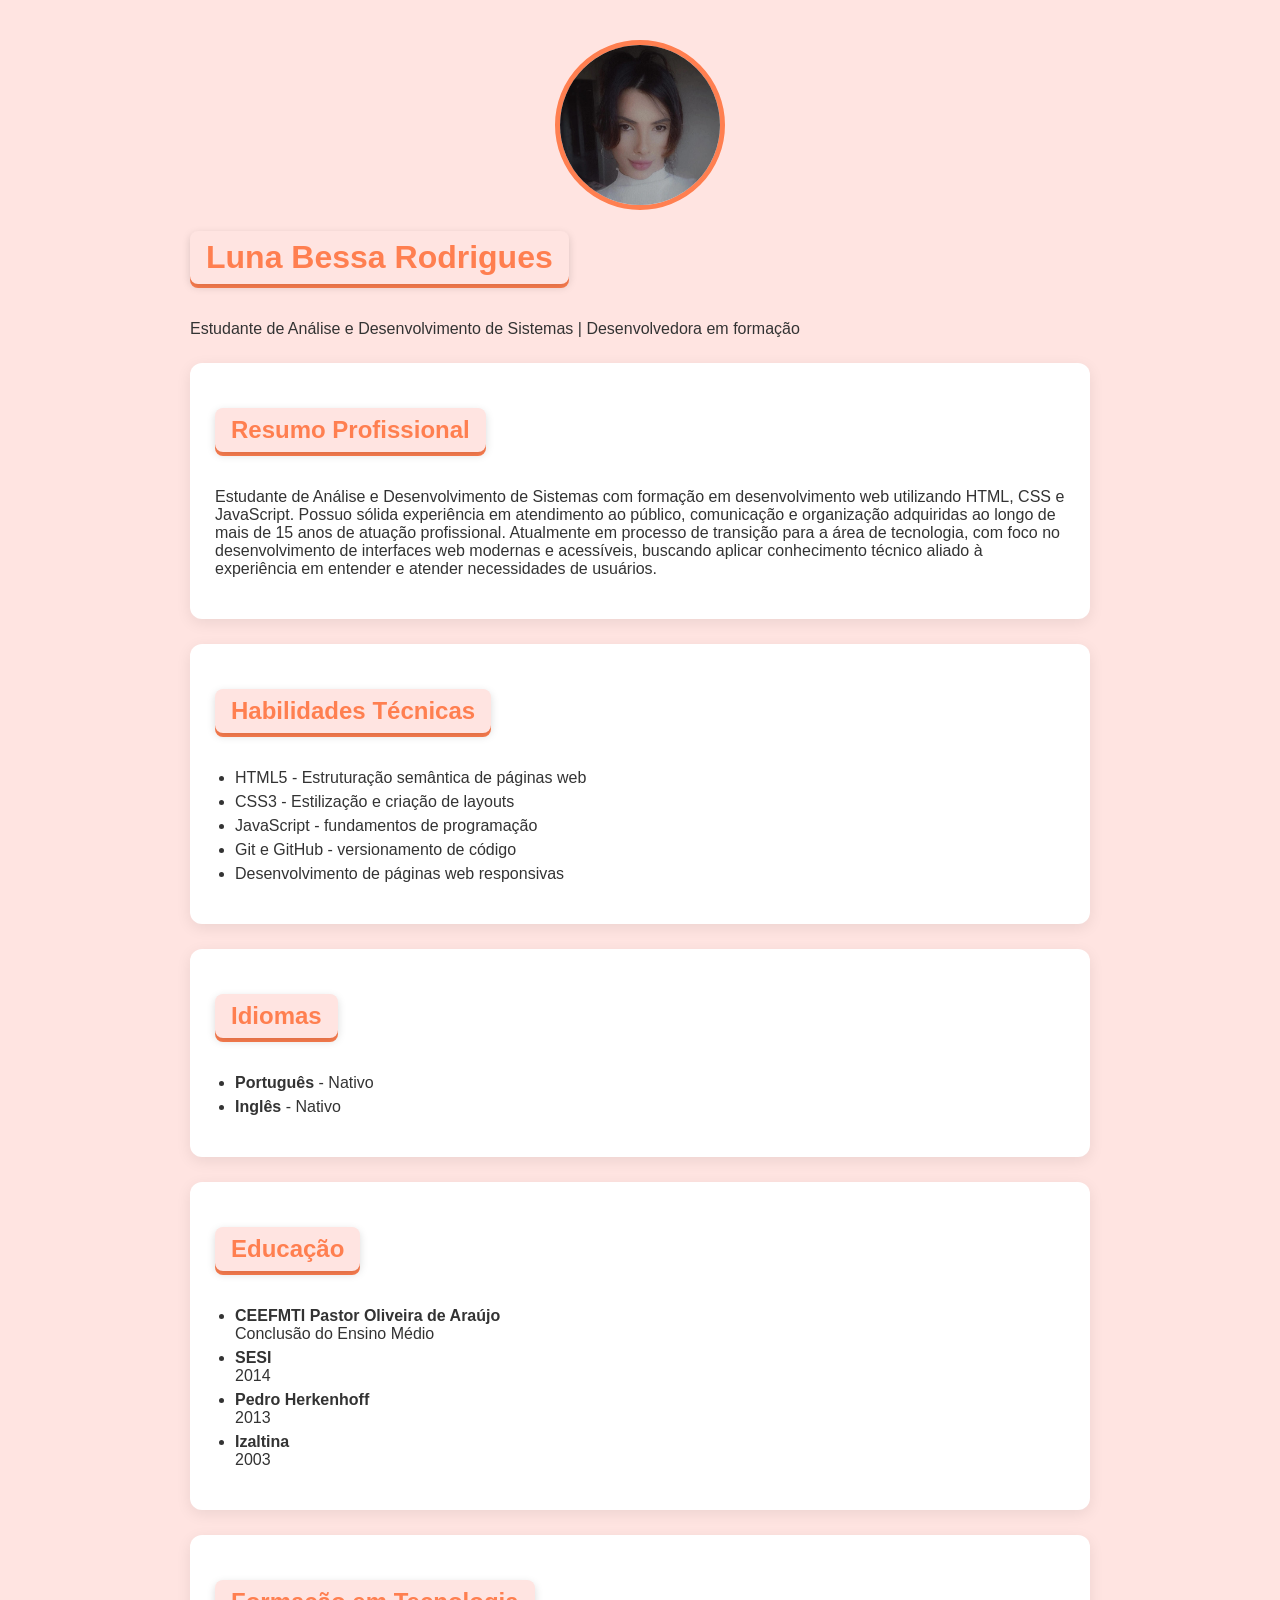
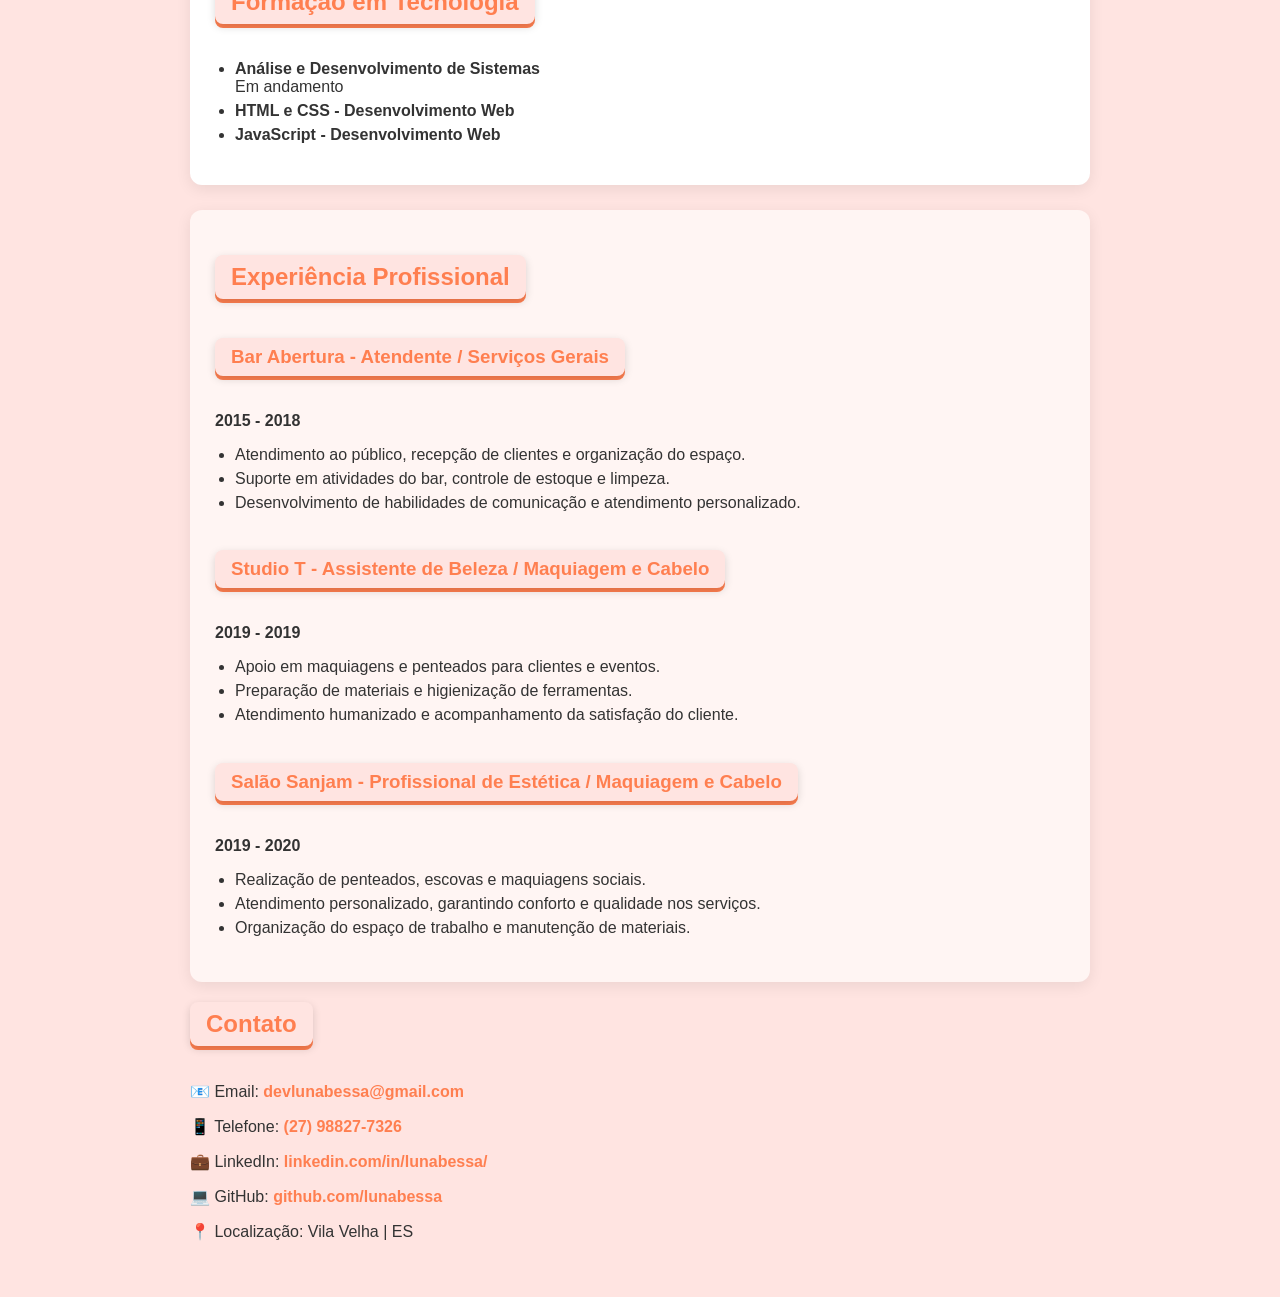
==== index.html @ b80a4f39 "Update and rename curriculo.html to index.html" ====
<!DOCTYPE html>
<html lang="pt-br">
<head>
  <meta charset="UTF-8">
<title>Currículo - Luna Bessa Rodrigues</title>
<link rel="stylesheet" href="curriculo.css">
</head>
<body>
  <img src="img/789.jpeg" alt="Luna Bessa" class="foto">

  <h1>Luna Bessa Rodrigues</h1>

  <p>Estudante de Análise e Desenvolvimento de Sistemas |
Desenvolvedora em formação</p>

<section>

<h2>Resumo Profissional</h2>

<p>
Estudante de Análise e Desenvolvimento de Sistemas com formação em desenvolvimento web
utilizando HTML, CSS e JavaScript. Possuo sólida experiência em atendimento ao público,
comunicação e organização adquiridas ao longo de mais de 15 anos de atuação profissional.

Atualmente em processo de transição para a área de tecnologia, com foco no desenvolvimento
de interfaces web modernas e acessíveis, buscando aplicar conhecimento técnico aliado à
experiência em entender e atender necessidades de usuários.
</p>

</section>

<section>

<h2>Habilidades Técnicas</h2>

<ul>

<li>HTML5 - Estruturação semântica de páginas web</li>
<li>CSS3 - Estilização e criação de layouts</li>
<li>JavaScript - fundamentos de programação</li>
<li>Git e GitHub - versionamento de código</li>
<li>Desenvolvimento de páginas web responsivas</li>

</ul>

</section>

<section>

<h2>Idiomas</h2>

<ul>

<li><strong>Português</strong> - Nativo</li>

<li><strong>Inglês</strong> - Nativo</li>

</ul>

</section>
<section>

<h2>Educação</h2>

<ul>

<li>
<strong>CEEFMTI Pastor Oliveira de Araújo</strong><br>
Conclusão do Ensino Médio<br>
</li>

<li>
<strong>SESI</strong><br>
2014
</li>

<li>
<strong>Pedro Herkenhoff</strong><br>
2013
</li>

<li>
<strong>Izaltina</strong><br>
2003
</li>

</ul>

</section>

<section>

<h2>Formação em Tecnologia</h2>

<ul>

<li>
<strong>Análise e Desenvolvimento de Sistemas</strong><br>
Em andamento
</li>

<li>
<strong>HTML e CSS - Desenvolvimento Web</strong>
</li>

<li>
<strong>JavaScript - Desenvolvimento Web</strong>
</li>

</ul>

</section>

<section>

<h2>Experiência Profissional</h2>

<article>

<h3>Bar Abertura - Atendente / Serviços Gerais</h3>
<p><strong>2015 - 2018</strong></p>

<ul>
<li>Atendimento ao público, recepção de clientes e organização do espaço.</li>
<li>Suporte em atividades do bar, controle de estoque e limpeza.</li>
<li>Desenvolvimento de habilidades de comunicação e atendimento personalizado.</li>
</ul>

</article>


<article>

<h3>Studio T - Assistente de Beleza / Maquiagem e Cabelo</h3>
<p><strong>2019 - 2019</strong></p>

<ul>
<li>Apoio em maquiagens e penteados para clientes e eventos.</li>
<li>Preparação de materiais e higienização de ferramentas.</li>
<li>Atendimento humanizado e acompanhamento da satisfação do cliente.</li>
</ul>

</article>


<article>

<h3>Salão Sanjam - Profissional de Estética / Maquiagem e Cabelo</h3>
<p><strong>2019 - 2020</strong></p>

<ul>
<li>Realização de penteados, escovas e maquiagens sociais.</li>
<li>Atendimento personalizado, garantindo conforto e qualidade nos serviços.</li>
<li>Organização do espaço de trabalho e manutenção de materiais.</li>
</ul>

</article>

</section>

<h2>Contato</h2>

<p>📧 Email: <a href="mailto:devlunabessa@gmail.com">
  devlunabessa@gmail.com</a>
</p>

<p>📱 Telefone: <a href="tel:+5527988277326">(27) 98827-7326
</a></p>

<p>
💼 LinkedIn: <a href="https://www.linkedin.com/in/lunabessa/" target="_blank">linkedin.com/in/lunabessa/</a></p>

<p>
💻 GitHub: <a href="https://github.com/lunabessa" target="_blank">github.com/lunabessa</a></p>

<p>
📍 Localização: Vila Velha | ES
</p>

</body>
</html>
---- curriculo.css ----
/* página */

body{
    font-family:'Segoe UI', Arial, sans-serif;
    background:#FFE4E1;
    margin:0;
    padding:40px;
    color:#333;
    max-width:900px;
    margin:auto;
}

/* cabeçalho */

header{
    text-align:center;
    margin-bottom:30px;
}

/* foto */

.foto{
    width:160px;
    height:160px;
    border-radius:50%;
    object-fit:cover;
    border:5px solid #FF7F50;
    display:block;
    margin:auto;
}

/* títulos */

h1,
h2,
h3{

    background:#FFE4E1;
    color:#FF7F50;

    display:inline-block;

    padding:8px 16px;
    border-radius:8px;

    margin-bottom:20px;

    box-shadow:
    0 3px 8px rgba(0,0,0,0.15),
    0 4px 0 #FF7F50;
}

/* subtítulo */

header p{
    font-size:18px;
    color:#666;
    margin-top:10px;
}

/* cards */

section{
    background:white;
    padding:25px;
    margin-top:25px;
    border-radius:12px;
    box-shadow:0 4px 15px rgba(0,0,0,0.08);
    transition:0.3s;
}

/* efeito hover */

section:hover{
    transform:translateY(-4px);
}

/* artigos */

article{
    margin-bottom:20px;
}

/* listas */

ul{
    padding-left:20px;
}

li{
    margin-bottom:6px;
}

/* links */

a{
    color:#FF7F50;
    text-decoration:none;
    font-weight:600;
}

a:hover{
    text-decoration:underline;
}

/* seção de contato */

section:last-of-type{
    background:#FFF5F3;
}
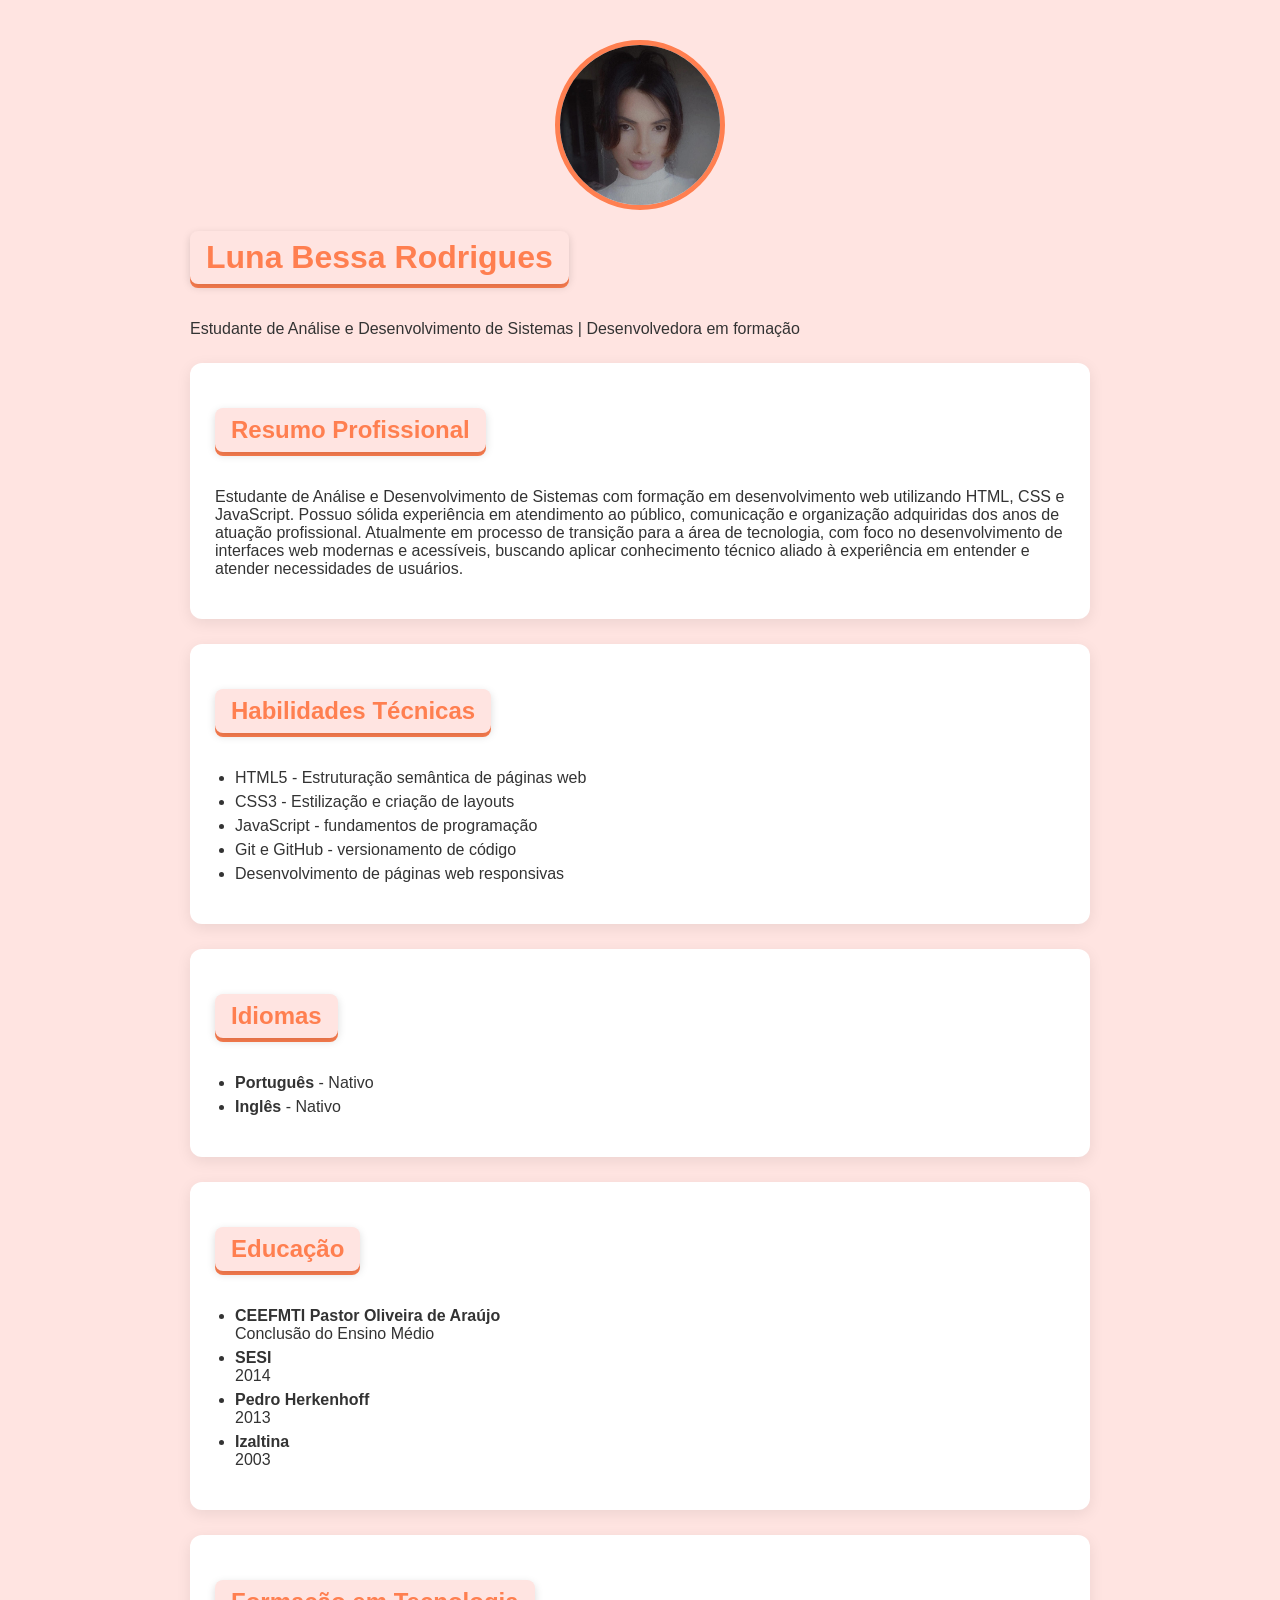
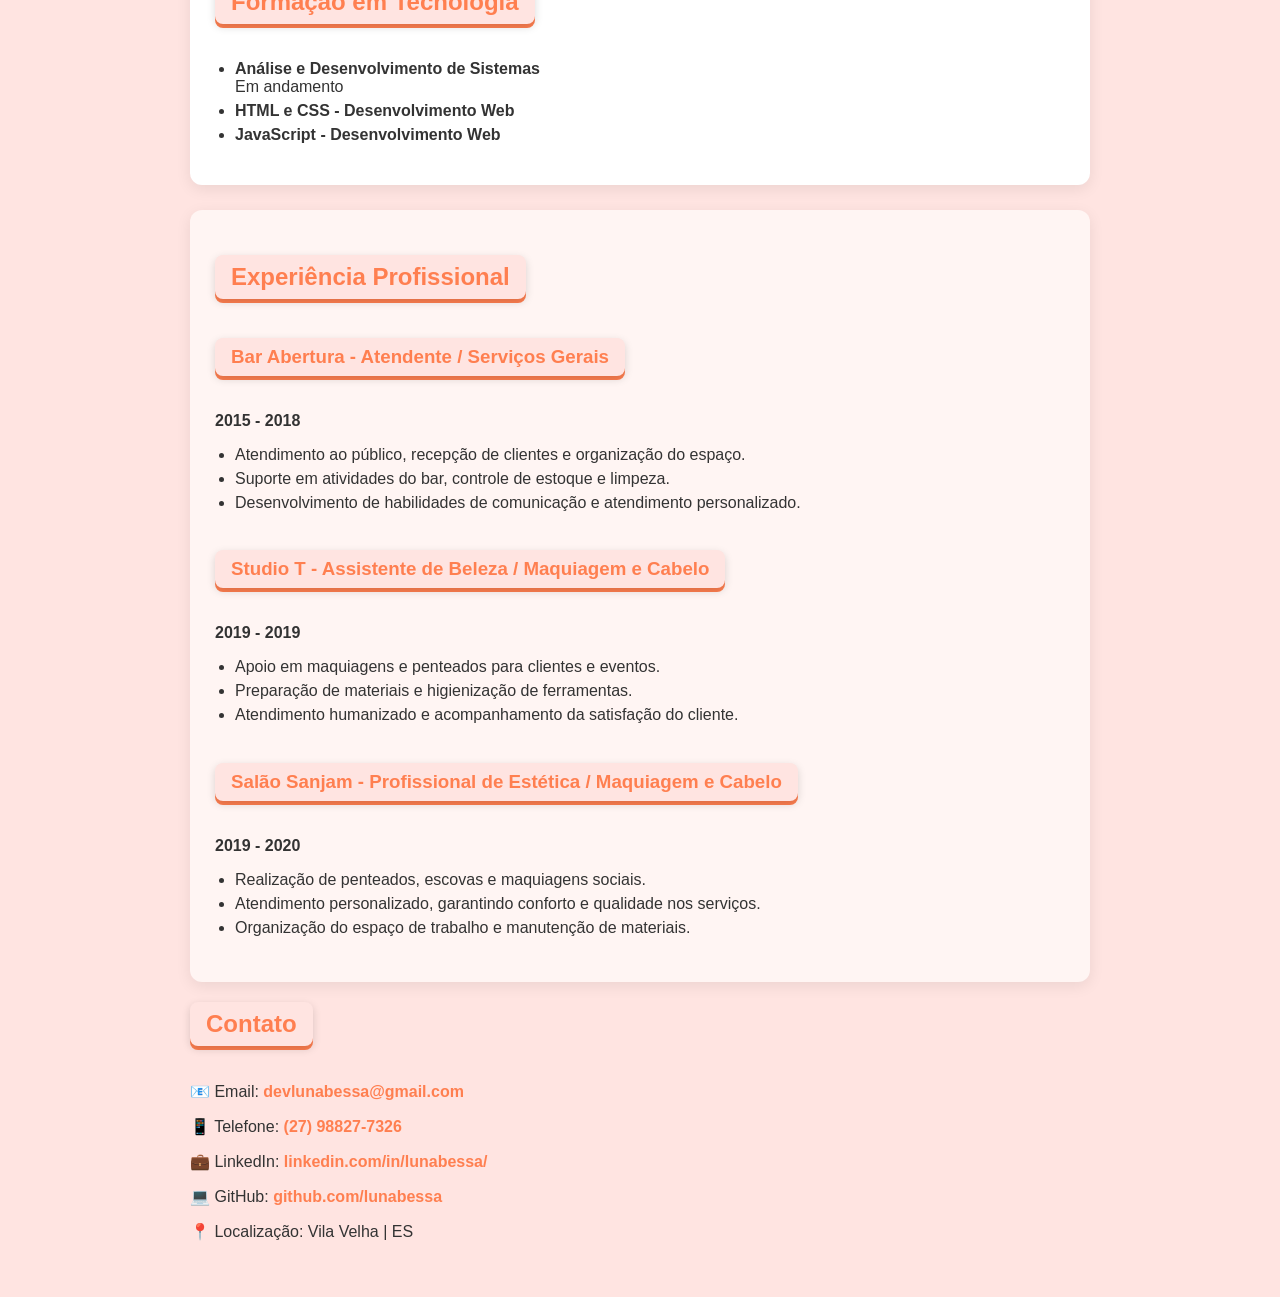
==== commit 06e4ede9: "Update index.html" ====
--- a/index.html
+++ b/index.html
@@ -20,7 +20,7 @@
 <p>
 Estudante de Análise e Desenvolvimento de Sistemas com formação em desenvolvimento web
 utilizando HTML, CSS e JavaScript. Possuo sólida experiência em atendimento ao público,
-comunicação e organização adquiridas ao longo de mais de 15 anos de atuação profissional.
+comunicação e organização adquiridas dos anos de atuação profissional.
 
 Atualmente em processo de transição para a área de tecnologia, com foco no desenvolvimento
 de interfaces web modernas e acessíveis, buscando aplicar conhecimento técnico aliado à
@@ -179,3 +179,4 @@
 
 </body>
 </html>
+
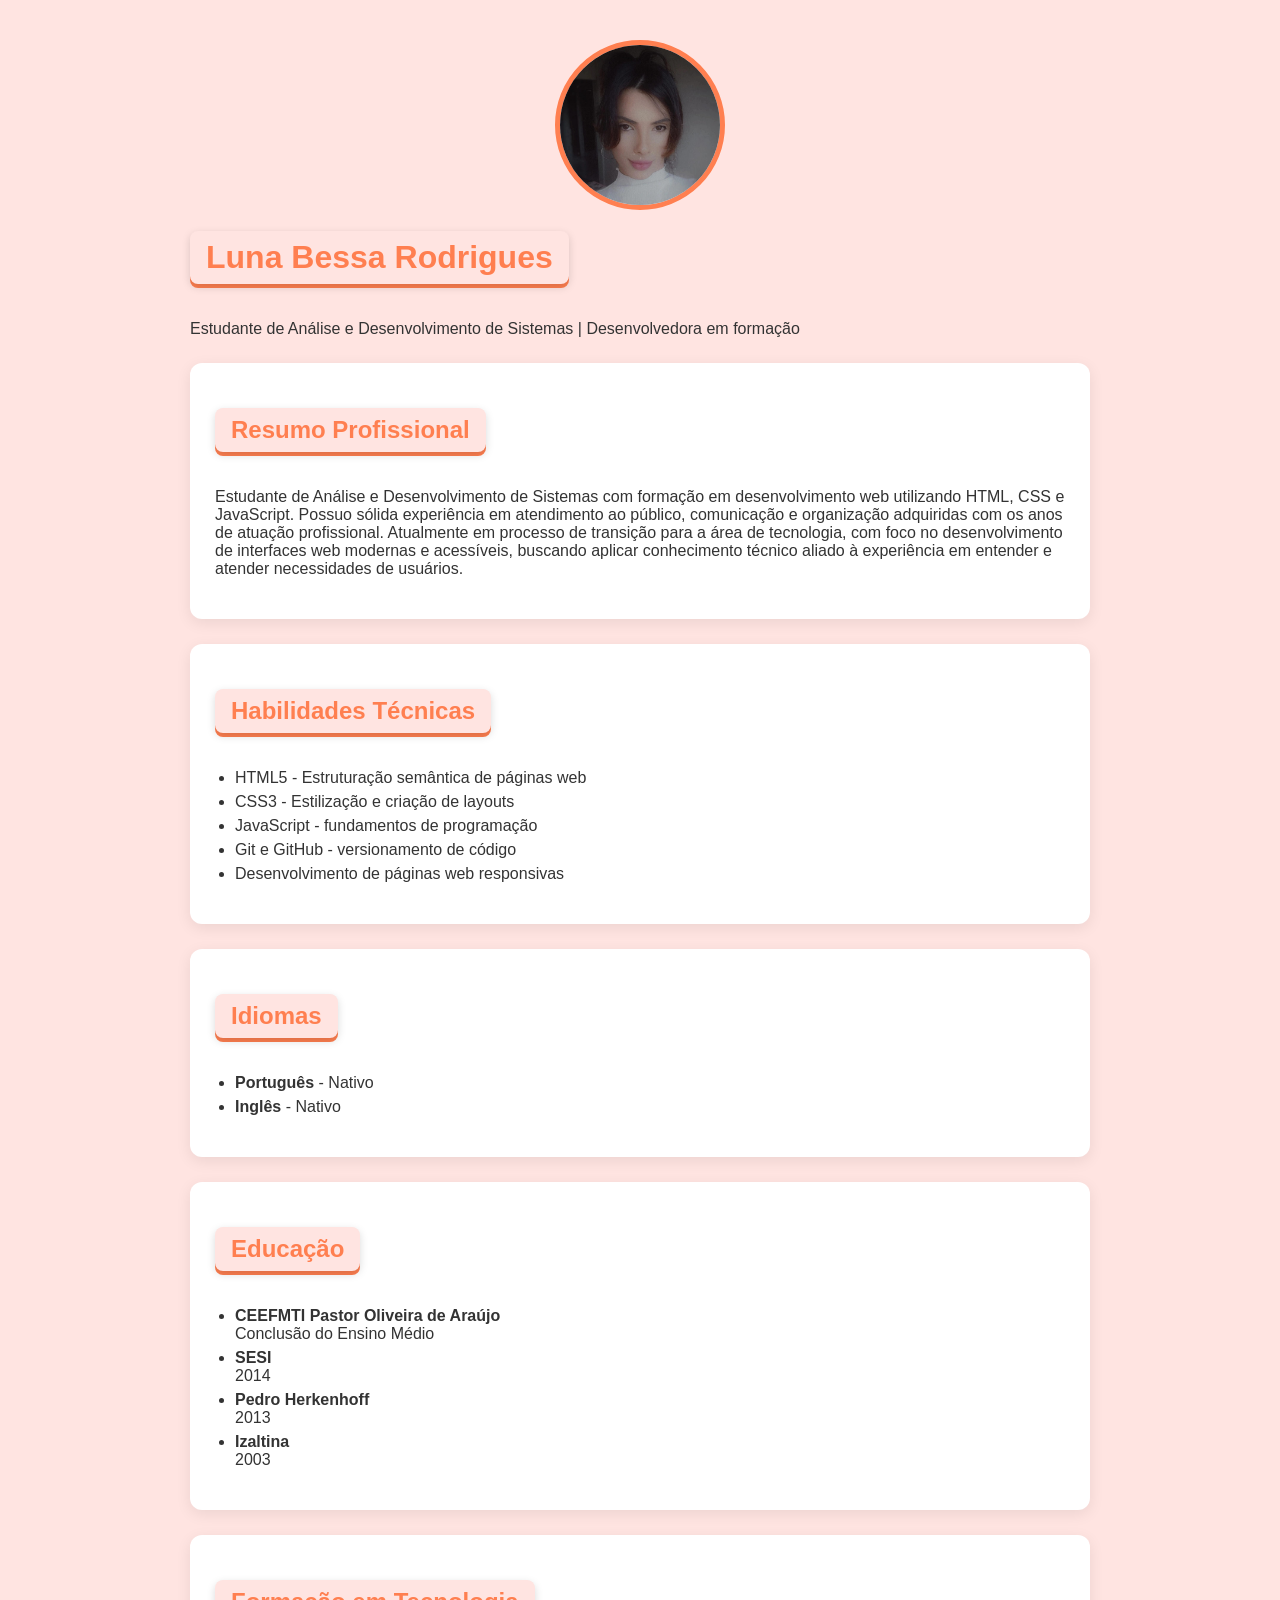
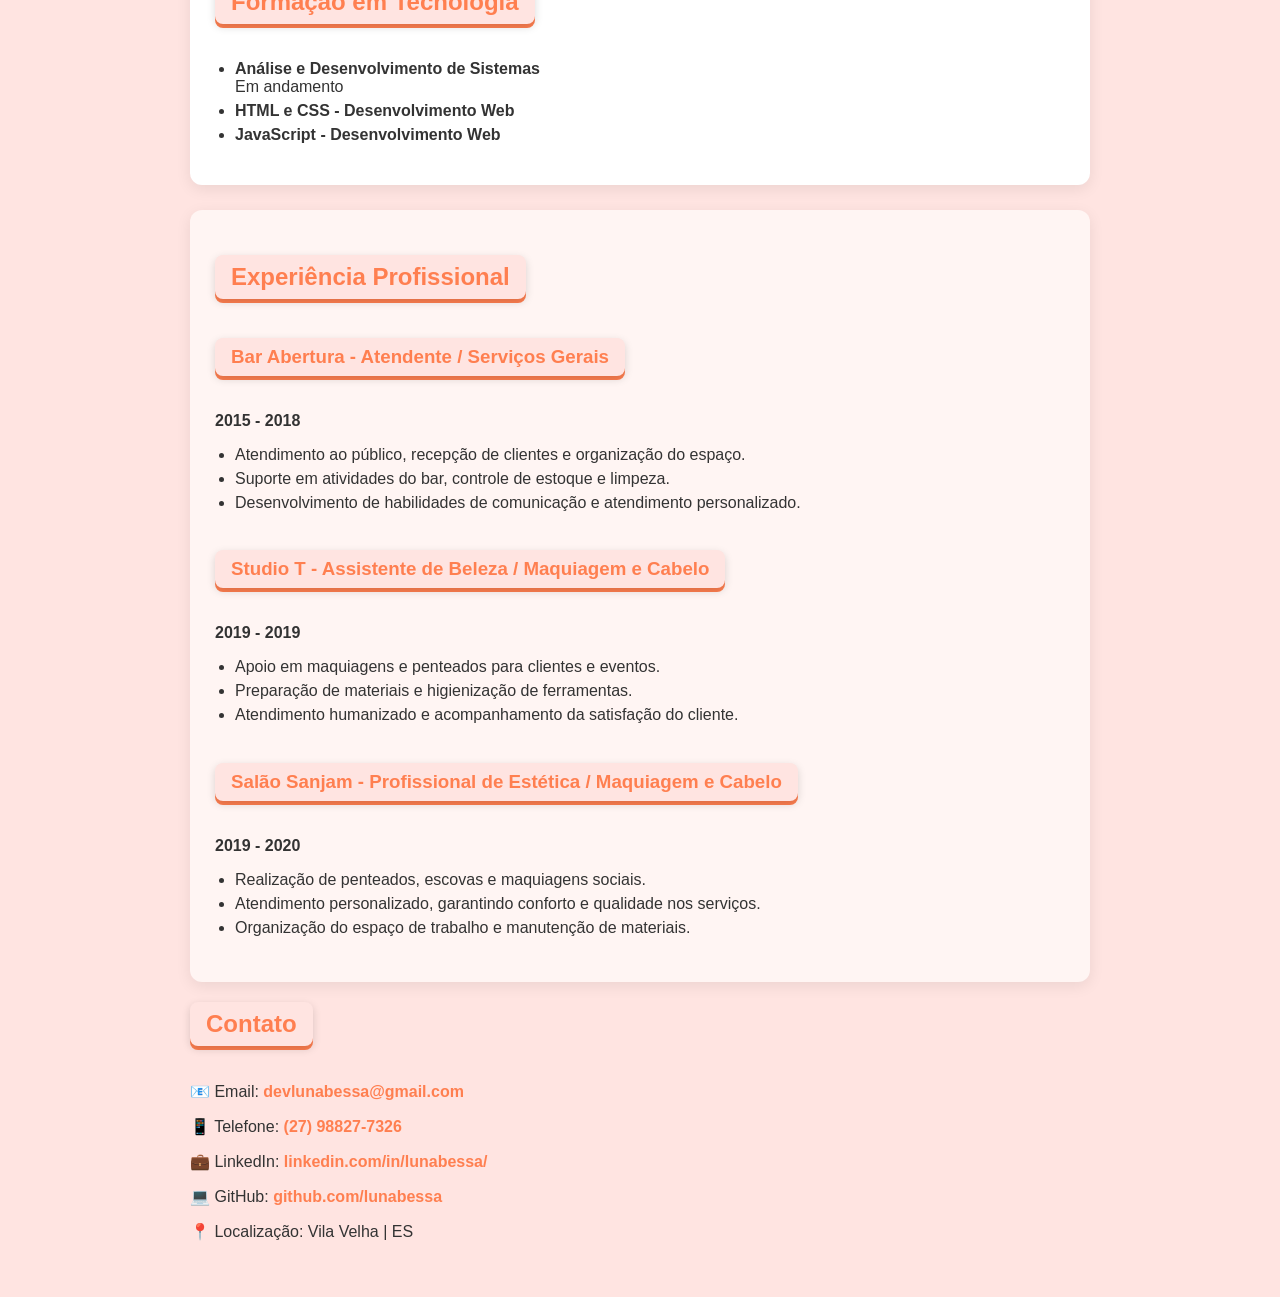
==== commit c63aa90e: "Update index.html" ====
--- a/index.html
+++ b/index.html
@@ -20,7 +20,7 @@
 <p>
 Estudante de Análise e Desenvolvimento de Sistemas com formação em desenvolvimento web
 utilizando HTML, CSS e JavaScript. Possuo sólida experiência em atendimento ao público,
-comunicação e organização adquiridas dos anos de atuação profissional.
+comunicação e organização adquiridas com os anos de atuação profissional.
 
 Atualmente em processo de transição para a área de tecnologia, com foco no desenvolvimento
 de interfaces web modernas e acessíveis, buscando aplicar conhecimento técnico aliado à
@@ -180,3 +180,4 @@
 </body>
 </html>
 
+
